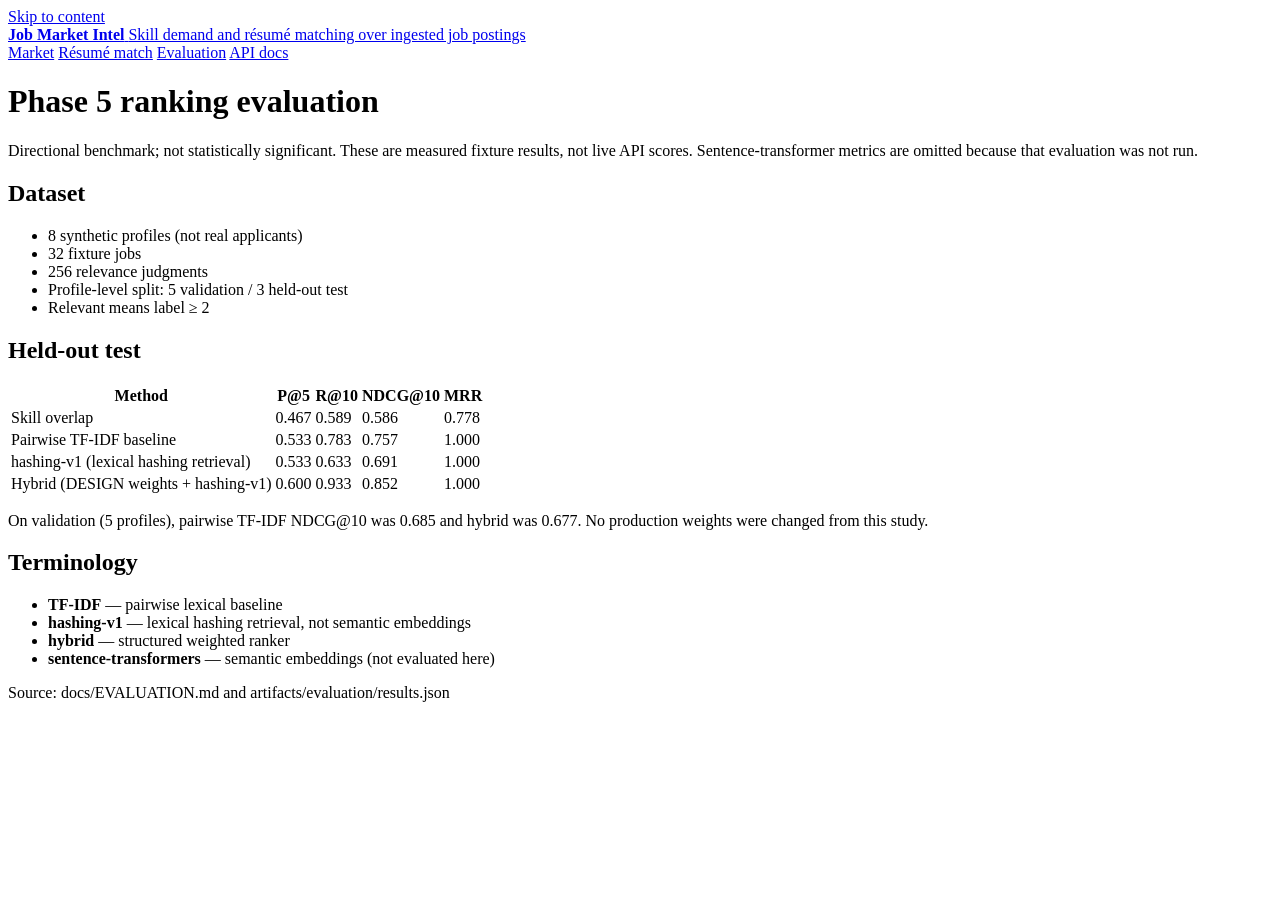
==== frontend/evaluation.html @ b1a79b45 "feat: add market intelligence dashboard and matching UI" ====
<!DOCTYPE html>
<html lang="en">
<head>
  <meta charset="utf-8">
  <meta name="viewport" content="width=device-width, initial-scale=1">
  <title>Ranking evaluation — Job Market Intel</title>
  <link rel="stylesheet" href="/css/app.css">
</head>
<body>
  <a class="skip-link" href="#main">Skip to content</a>
  <header class="site-header">
    <div class="header-inner">
      <a class="brand" href="/">
        <strong>Job Market Intel</strong>
        <span>Skill demand and résumé matching over ingested job postings</span>
      </a>
      <nav class="nav" aria-label="Primary">
        <a href="/">Market</a>
        <a href="/match.html">Résumé match</a>
        <a href="/evaluation.html" aria-current="page">Evaluation</a>
        <a href="/docs">API docs</a>
      </nav>
    </div>
  </header>
  <main id="main" class="page">
    <h1>Phase 5 ranking evaluation</h1>
    <p class="lede">
      Directional benchmark; not statistically significant. These are measured fixture results,
      not live API scores. Sentence-transformer metrics are omitted because that evaluation was not run.
    </p>
    <section class="panel">
      <h2>Dataset</h2>
      <ul>
        <li>8 synthetic profiles (not real applicants)</li>
        <li>32 fixture jobs</li>
        <li>256 relevance judgments</li>
        <li>Profile-level split: 5 validation / 3 held-out test</li>
        <li>Relevant means label ≥ 2</li>
      </ul>
    </section>
    <section class="panel">
      <h2>Held-out test</h2>
      <table>
        <thead>
          <tr>
            <th scope="col">Method</th>
            <th scope="col">P@5</th>
            <th scope="col">R@10</th>
            <th scope="col">NDCG@10</th>
            <th scope="col">MRR</th>
          </tr>
        </thead>
        <tbody>
          <tr><td>Skill overlap</td><td>0.467</td><td>0.589</td><td>0.586</td><td>0.778</td></tr>
          <tr><td>Pairwise TF-IDF baseline</td><td>0.533</td><td>0.783</td><td>0.757</td><td>1.000</td></tr>
          <tr><td>hashing-v1 (lexical hashing retrieval)</td><td>0.533</td><td>0.633</td><td>0.691</td><td>1.000</td></tr>
          <tr><td>Hybrid (DESIGN weights + hashing-v1)</td><td>0.600</td><td>0.933</td><td>0.852</td><td>1.000</td></tr>
        </tbody>
      </table>
      <p class="meta">On validation (5 profiles), pairwise TF-IDF NDCG@10 was 0.685 and hybrid was 0.677. No production weights were changed from this study.</p>
    </section>
    <section class="panel">
      <h2>Terminology</h2>
      <ul>
        <li><strong>TF-IDF</strong> — pairwise lexical baseline</li>
        <li><strong>hashing-v1</strong> — lexical hashing retrieval, not semantic embeddings</li>
        <li><strong>hybrid</strong> — structured weighted ranker</li>
        <li><strong>sentence-transformers</strong> — semantic embeddings (not evaluated here)</li>
      </ul>
    </section>
  </main>
  <footer class="site-footer">
    <div class="footer-inner">Source: docs/EVALUATION.md and artifacts/evaluation/results.json</div>
  </footer>
</body>
</html>
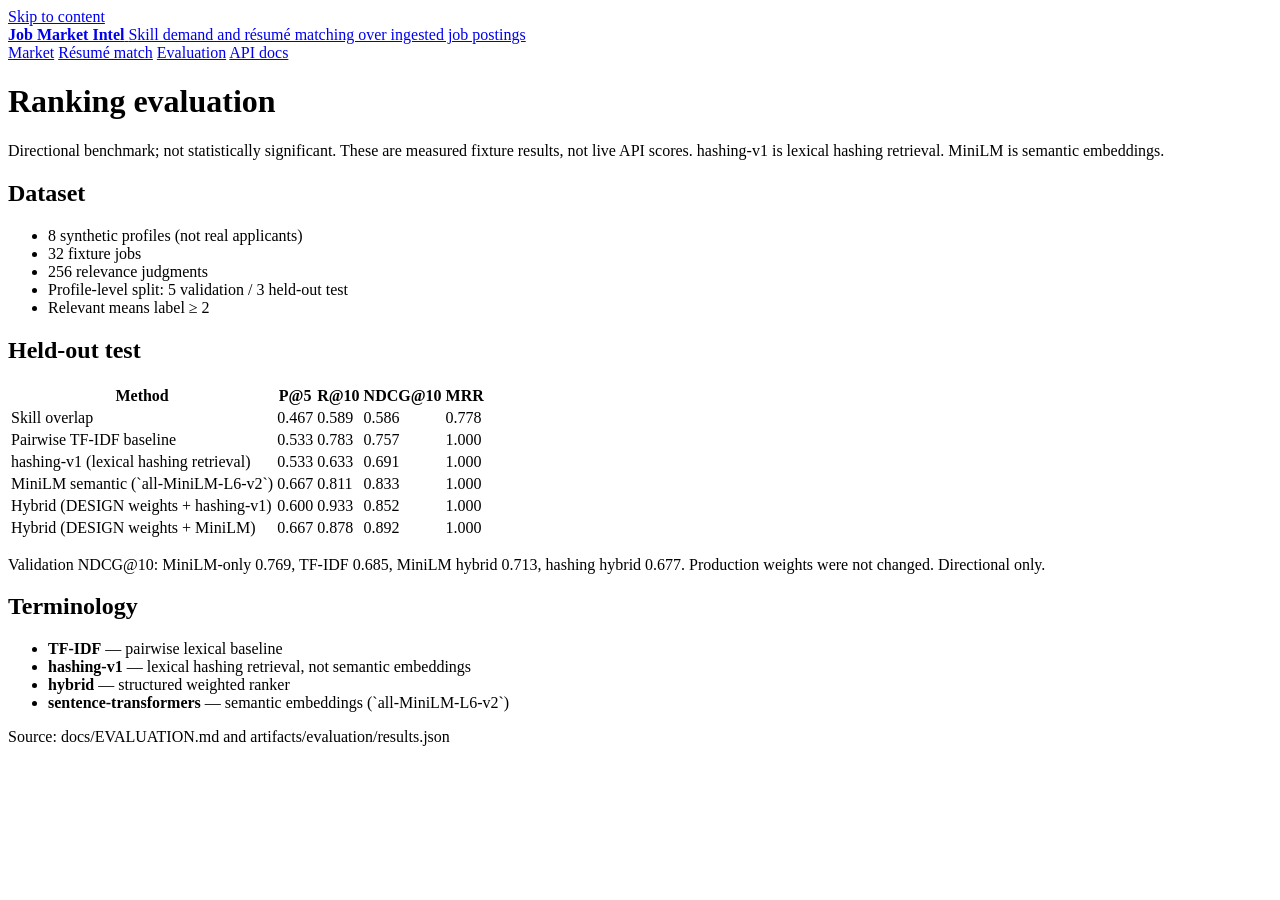
==== commit 3fd913e8: "chore: validate and package job market intel" ====
--- a/frontend/evaluation.html
+++ b/frontend/evaluation.html
@@ -23,10 +23,10 @@
     </div>
   </header>
   <main id="main" class="page">
-    <h1>Phase 5 ranking evaluation</h1>
+    <h1>Ranking evaluation</h1>
     <p class="lede">
       Directional benchmark; not statistically significant. These are measured fixture results,
-      not live API scores. Sentence-transformer metrics are omitted because that evaluation was not run.
+      not live API scores. hashing-v1 is lexical hashing retrieval. MiniLM is semantic embeddings.
     </p>
     <section class="panel">
       <h2>Dataset</h2>
@@ -54,10 +54,15 @@
           <tr><td>Skill overlap</td><td>0.467</td><td>0.589</td><td>0.586</td><td>0.778</td></tr>
           <tr><td>Pairwise TF-IDF baseline</td><td>0.533</td><td>0.783</td><td>0.757</td><td>1.000</td></tr>
           <tr><td>hashing-v1 (lexical hashing retrieval)</td><td>0.533</td><td>0.633</td><td>0.691</td><td>1.000</td></tr>
+          <tr><td>MiniLM semantic (`all-MiniLM-L6-v2`)</td><td>0.667</td><td>0.811</td><td>0.833</td><td>1.000</td></tr>
           <tr><td>Hybrid (DESIGN weights + hashing-v1)</td><td>0.600</td><td>0.933</td><td>0.852</td><td>1.000</td></tr>
+          <tr><td>Hybrid (DESIGN weights + MiniLM)</td><td>0.667</td><td>0.878</td><td>0.892</td><td>1.000</td></tr>
         </tbody>
       </table>
-      <p class="meta">On validation (5 profiles), pairwise TF-IDF NDCG@10 was 0.685 and hybrid was 0.677. No production weights were changed from this study.</p>
+      <p class="meta">
+        Validation NDCG@10: MiniLM-only 0.769, TF-IDF 0.685, MiniLM hybrid 0.713, hashing hybrid 0.677.
+        Production weights were not changed. Directional only.
+      </p>
     </section>
     <section class="panel">
       <h2>Terminology</h2>
@@ -65,7 +70,7 @@
         <li><strong>TF-IDF</strong> — pairwise lexical baseline</li>
         <li><strong>hashing-v1</strong> — lexical hashing retrieval, not semantic embeddings</li>
         <li><strong>hybrid</strong> — structured weighted ranker</li>
-        <li><strong>sentence-transformers</strong> — semantic embeddings (not evaluated here)</li>
+        <li><strong>sentence-transformers</strong> — semantic embeddings (`all-MiniLM-L6-v2`)</li>
       </ul>
     </section>
   </main>
